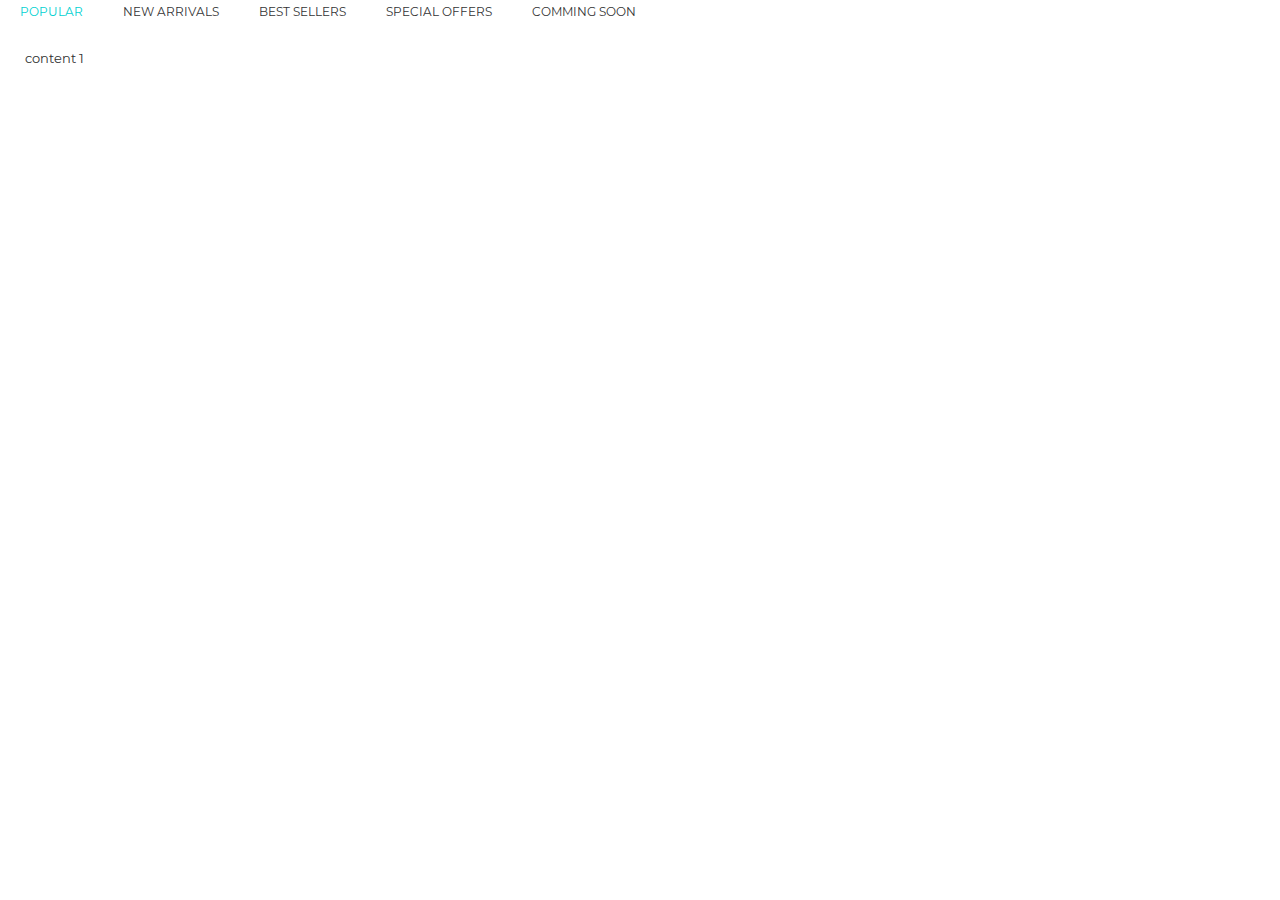
==== brr.html @ a83e32d1 "Enter" ====
<!DOCTYPE html>
<html>
<head>
    <meta charset="utf-8" />
    <meta http-equiv="X-UA-Compatible" content="IE=edge">
    <title>Page Title</title>
    <meta name="viewport" content="width=device-width, initial-scale=1">
    <link rel="stylesheet" type="text/css" media="screen" href="/css/brr.css" />
    <link rel="stylesheet" type="text/css" href="/css/reset.css">
    <link rel="stylesheet" href="/fonts/monserrat/Montserrat-Regular.otf">
    <script src="main.js"></script>
</head>
<body>
    <ul class="tabs">
    
        <li class="tab">
            <input type="radio" name="tabs" checked="checked" id="tab1" />
            <label for="tab1">popular</label>
            <div id="tab-content1" class="content">
                <h1>content 1</h1>
            </div>
        </li>
        
        <li class="tab">
            <input type="radio" name="tabs" id="tab2" />
            <label for="tab2">new arrivals</label>   
            <div id="tab-content2" class="content">
                <h1>content 2</h1>  
            </div>
        </li>

        <li class="tab">
            <input type="radio" name="tabs" id="tab3" />
            <label for="tab3">best sellers</label>   
            <div id="tab-content3" class="content">
                <h1>content 3</h1>  
            </div>
        </li>

        <li class="tab">
            <input type="radio" name="tabs" id="tab4" />
            <label for="tab4">special offers</label>   
            <div id="tab-content4" class="content">
                <h1>content 4</h1>  
            </div>
        </li>

        <li class="tab">
            <input type="radio" name="tabs" id="tab5" />
            <label for="tab5">comming soon</label>   
            <div id="tab-content5" class="content">
                <h1>content 5</h1>  
            </div>
        </li>
        
    </ul>
    
    
</body>
</html>
---- css/brr.css ----
@font-face{
    font-family: monseregular;
    src: url("/fonts/monserrat/Montserrat-Regular.otf")
}


.tabs{
    width: 100%;
    display: block;
    position: relative;
    font-family: 'monseregular';
    }

.tabs .tab{
    float: left;
    display: block;
    font-size: 13px;
}

.tabs .tab>input[type="radio"] {
    display: none;
}

.tabs .tab>label {
    display: block;
    padding: 6px 20px;
    font-size: 12px;
    text-transform: uppercase;
    cursor: pointer;
    position: relative;
    color: #333333;
    background: #ffffff;
}

.tabs .tab>label:hover{
    color: #00d1d1;
    background-color: #ffffff;
}

.tabs .tab>label:active{
    color: #00d1d1;
    background-color: #ffffff;
}

.tabs .content {
    z-index: 0;/* or display: none; */
    overflow: hidden;
    width: 80%;
    padding: 25px;
    position: absolute;
    top: 27px;
    left: 0;
    background: #ffffff;
    color: #303030;
    
    opacity:0;
    transition: opacity 400ms ease-out;
}

.tabs>.tab>[id^="tab"]:checked + label {
    top: 0;
    background: #ffffff;
    color: #00d1d1;
}

.tabs>.tab>[id^="tab"]:checked ~ [id^="tab-content"] {
    z-index: 1;/* or display: block; */
    opacity: 1;
    transition: opacity 2s ease-out;
}

@media only screen and (max-width: 655px){
    .tabs {
        display: flex;
        flex-direction: column;
        position: relative;
        justify-content: center;
    }

    .tabs .content{
        position: absolute;
        margin-top: 120px;
        background-color: #fff;
    }
}
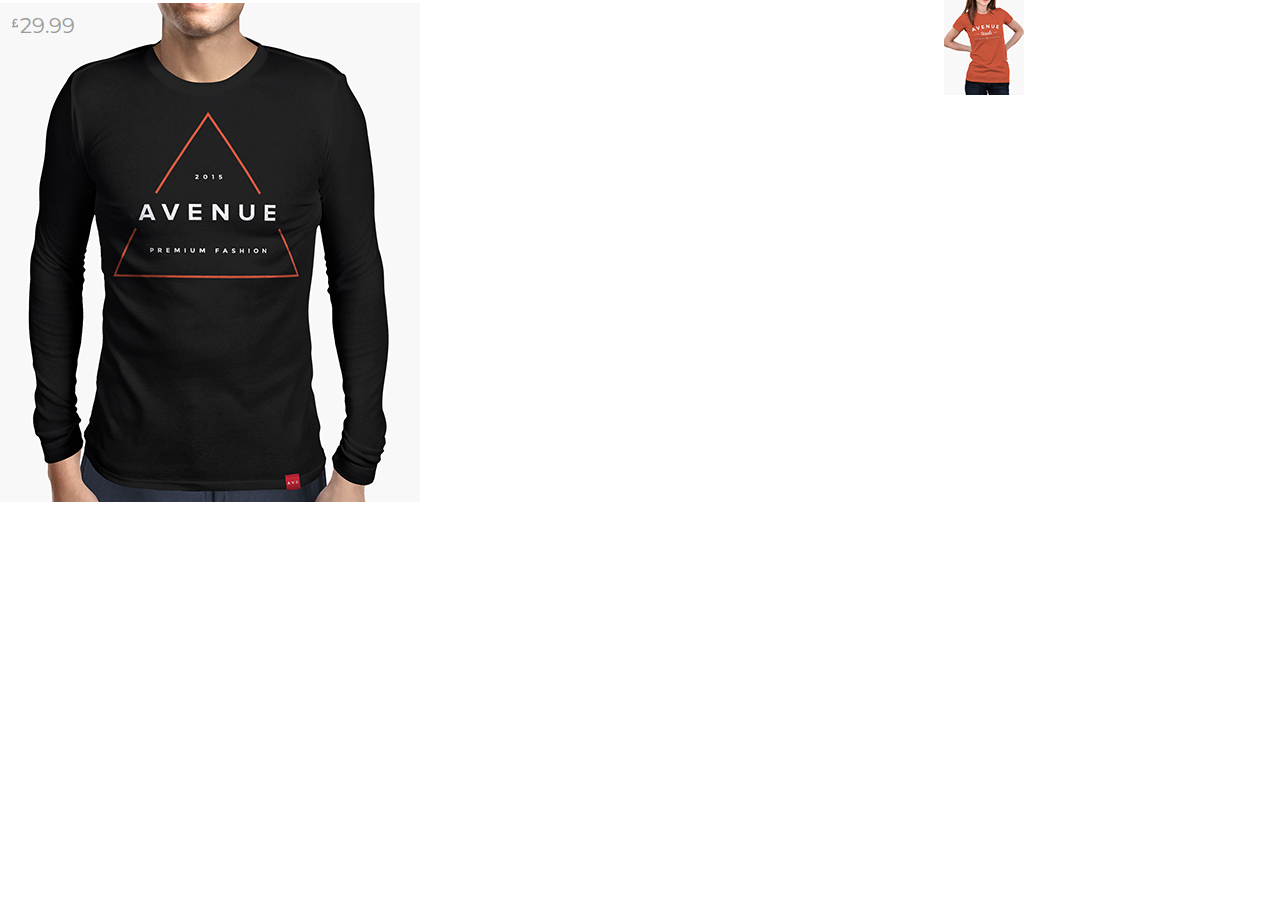
==== commit d91eed55: "Enter" ====
--- a/brr.html
+++ b/brr.html
@@ -3,58 +3,24 @@
 <head>
     <meta charset="utf-8" />
     <meta http-equiv="X-UA-Compatible" content="IE=edge">
-    <title>Page Title</title>
+    <title>AVENUE FASHION</title>
     <meta name="viewport" content="width=device-width, initial-scale=1">
-    <link rel="stylesheet" type="text/css" media="screen" href="/css/brr.css" />
-    <link rel="stylesheet" type="text/css" href="/css/reset.css">
-    <link rel="stylesheet" href="/fonts/monserrat/Montserrat-Regular.otf">
-    <script src="main.js"></script>
+    <!-- StyleSheets -->
+    <link rel="stylesheet" href="css/reset.css">
+    <link rel="stylesheet" type="text/css" media="screen" href="css/brr.css" />
+
+    <!-- Fonts -->
+    <link rel="stylesheet" href="css/fonts.css">
+    <link rel="stylesheet" href="https://use.fontawesome.com/releases/v5.5.0/css/all.css" integrity="sha384-B4dIYHKNBt8Bc12p+WXckhzcICo0wtJAoU8YZTY5qE0Id1GSseTk6S+L3BlXeVIU" crossorigin="anonymous">
+
 </head>
 <body>
-    <ul class="tabs">
-    
-        <li class="tab">
-            <input type="radio" name="tabs" checked="checked" id="tab1" />
-            <label for="tab1">popular</label>
-            <div id="tab-content1" class="content">
-                <h1>content 1</h1>
-            </div>
-        </li>
-        
-        <li class="tab">
-            <input type="radio" name="tabs" id="tab2" />
-            <label for="tab2">new arrivals</label>   
-            <div id="tab-content2" class="content">
-                <h1>content 2</h1>  
-            </div>
-        </li>
 
-        <li class="tab">
-            <input type="radio" name="tabs" id="tab3" />
-            <label for="tab3">best sellers</label>   
-            <div id="tab-content3" class="content">
-                <h1>content 3</h1>  
-            </div>
-        </li>
 
-        <li class="tab">
-            <input type="radio" name="tabs" id="tab4" />
-            <label for="tab4">special offers</label>   
-            <div id="tab-content4" class="content">
-                <h1>content 4</h1>  
-            </div>
-        </li>
-
-        <li class="tab">
-            <input type="radio" name="tabs" id="tab5" />
-            <label for="tab5">comming soon</label>   
-            <div id="tab-content5" class="content">
-                <h1>content 5</h1>  
-            </div>
-        </li>
-        
-    </ul>
-    
-    
+    <div class="image-container">
+        <img class="image" src="/imgs/item1.png" alt="">
+        <img class="back-hover" src="/imgs/hover-image1.png" alt="image">
+    </div>    
+    <p class="product-price">29.99</p>
 </body>
 </html>--- a/css/brr.css
+++ b/css/brr.css
@@ -1,85 +1,29 @@
-@font-face{
-    font-family: monseregular;
-    src: url("/fonts/monserrat/Montserrat-Regular.otf")
+.image{
+    position: relative;
 }
 
-
-.tabs{
-    width: 100%;
-    display: block;
-    position: relative;
-    font-family: 'monseregular';
-    }
-
-.tabs .tab{
-    float: left;
-    display: block;
-    font-size: 13px;
+.back-hover{
+    position: absolute;
+    right: 20%;
 }
 
-.tabs .tab>input[type="radio"] {
-    display: none;
+.product-price{
+    position: absolute;
+    top: 15px;
+    left: 20px;
+    font-size: 21px;
+    color: #9a9a9a;
+    vertical-align: top;
+    font-family: 'monseregular';
+    cursor: pointer;
 }
 
-.tabs .tab>label {
-    display: block;
-    padding: 6px 20px;
-    font-size: 12px;
-    text-transform: uppercase;
+.product-price::before{
+    content: url('/imgs/icons/pound-sign-solid.svg');
+    display: inline-block;
+    width: 6px;
+    position: absolute;
+    left: -8px;
+    top: -5px;
     cursor: pointer;
-    position: relative;
-    color: #333333;
-    background: #ffffff;
 }
-
-.tabs .tab>label:hover{
-    color: #00d1d1;
-    background-color: #ffffff;
-}
-
-.tabs .tab>label:active{
-    color: #00d1d1;
-    background-color: #ffffff;
-}
-
-.tabs .content {
-    z-index: 0;/* or display: none; */
-    overflow: hidden;
-    width: 80%;
-    padding: 25px;
-    position: absolute;
-    top: 27px;
-    left: 0;
-    background: #ffffff;
-    color: #303030;
-    
-    opacity:0;
-    transition: opacity 400ms ease-out;
-}
-
-.tabs>.tab>[id^="tab"]:checked + label {
-    top: 0;
-    background: #ffffff;
-    color: #00d1d1;
-}
-
-.tabs>.tab>[id^="tab"]:checked ~ [id^="tab-content"] {
-    z-index: 1;/* or display: block; */
-    opacity: 1;
-    transition: opacity 2s ease-out;
-}
-
-@media only screen and (max-width: 655px){
-    .tabs {
-        display: flex;
-        flex-direction: column;
-        position: relative;
-        justify-content: center;
-    }
-
-    .tabs .content{
-        position: absolute;
-        margin-top: 120px;
-        background-color: #fff;
-    }
-}--- a/css/fonts.css
+++ b/css/fonts.css
@@ -0,0 +1,15 @@
+@font-face{
+    font-family: proxy;
+    src: url("/fonts/proximanova/Proxima\ Nova\ Bold.ttf")
+}
+
+@font-face{
+    font-family: monsebold;
+    src: url("/fonts/monserrat/Montserrat-Bold.otf")
+}
+
+@font-face{
+    font-family: monseregular;
+    src: url("/fonts/monserrat/Montserrat-Regular.otf")
+}
+
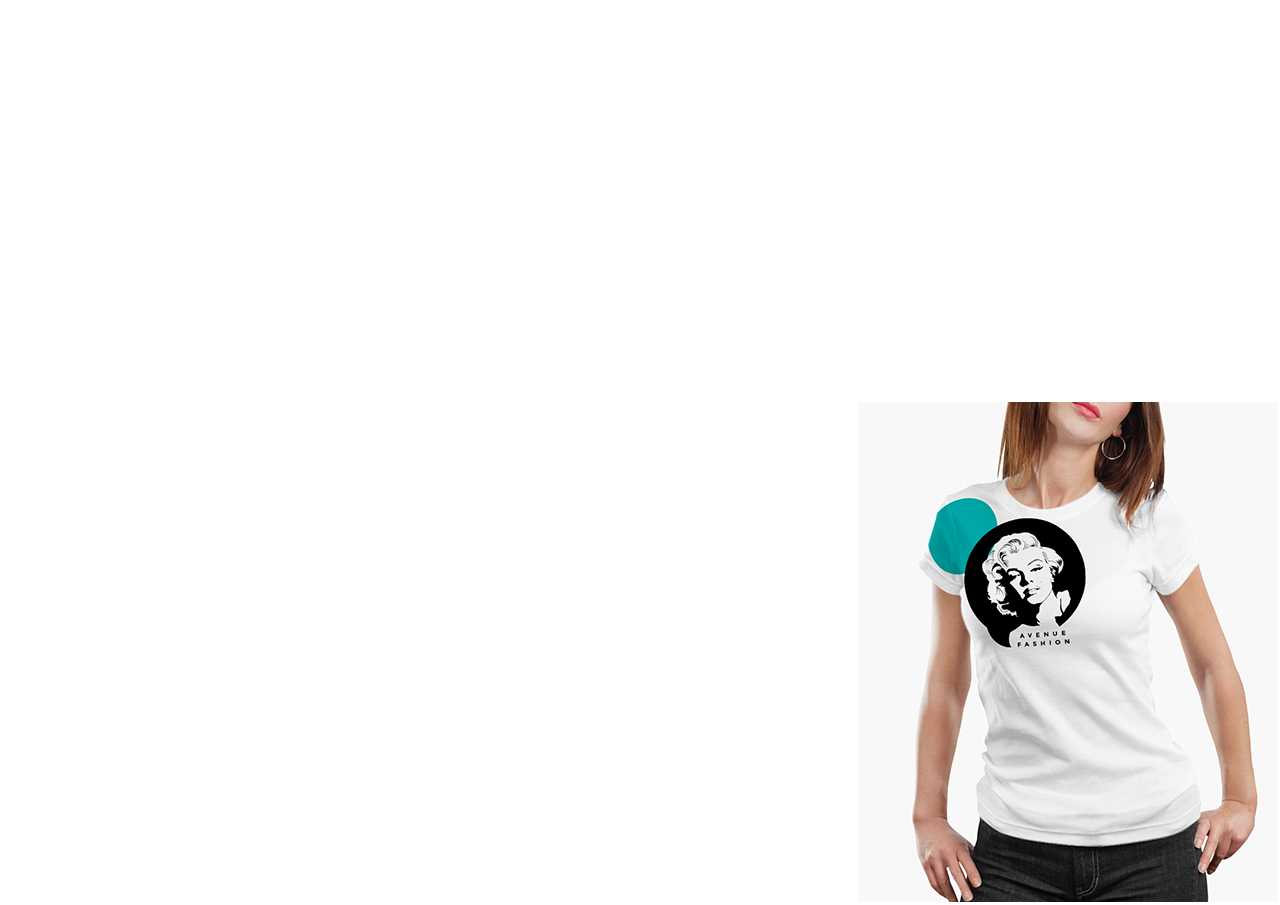
==== commit ec0feef8: "Enter" ====
--- a/brr.html
+++ b/brr.html
@@ -16,11 +16,11 @@
 </head>
 <body>
 
+    <div class="image-parent">
+        <img src="/imgs/item2.png" alt="">
+        <img src="/imgs/hover-image1.png" class="image-child" alt="">
+        <img src="/imgs/hover-image2.png" class="image-child2" alt="">
+    </div>
 
-    <div class="image-container">
-        <img class="image" src="/imgs/item1.png" alt="">
-        <img class="back-hover" src="/imgs/hover-image1.png" alt="image">
-    </div>    
-    <p class="product-price">29.99</p>
 </body>
 </html>--- a/css/brr.css
+++ b/css/brr.css
@@ -1,29 +1,29 @@
-.image{
+.image-parent{
     position: relative;
+    float: right;
+    margin-top: 400px;
 }
 
-.back-hover{
-    position: absolute;
-    right: 20%;
+.image-child2{
+    display: none;
 }
 
-.product-price{
-    position: absolute;
-    top: 15px;
-    left: 20px;
-    font-size: 21px;
-    color: #9a9a9a;
-    vertical-align: top;
-    font-family: 'monseregular';
-    cursor: pointer;
+.image-child{
+    display: none;
 }
 
-.product-price::before{
-    content: url('/imgs/icons/pound-sign-solid.svg');
-    display: inline-block;
-    width: 6px;
+.image-child:hover{
     position: absolute;
-    left: -8px;
-    top: -5px;
-    cursor: pointer;
+    right: 20px;
+    top: 5%;
+    border: 2px solid #fff;
+    z-index: 3;
 }
+
+.image-child2:hover{
+    position: absolute;
+    right: 20px;
+    top: 30%;
+    border: 2px solid #fff;
+    z-index: 3;
+}
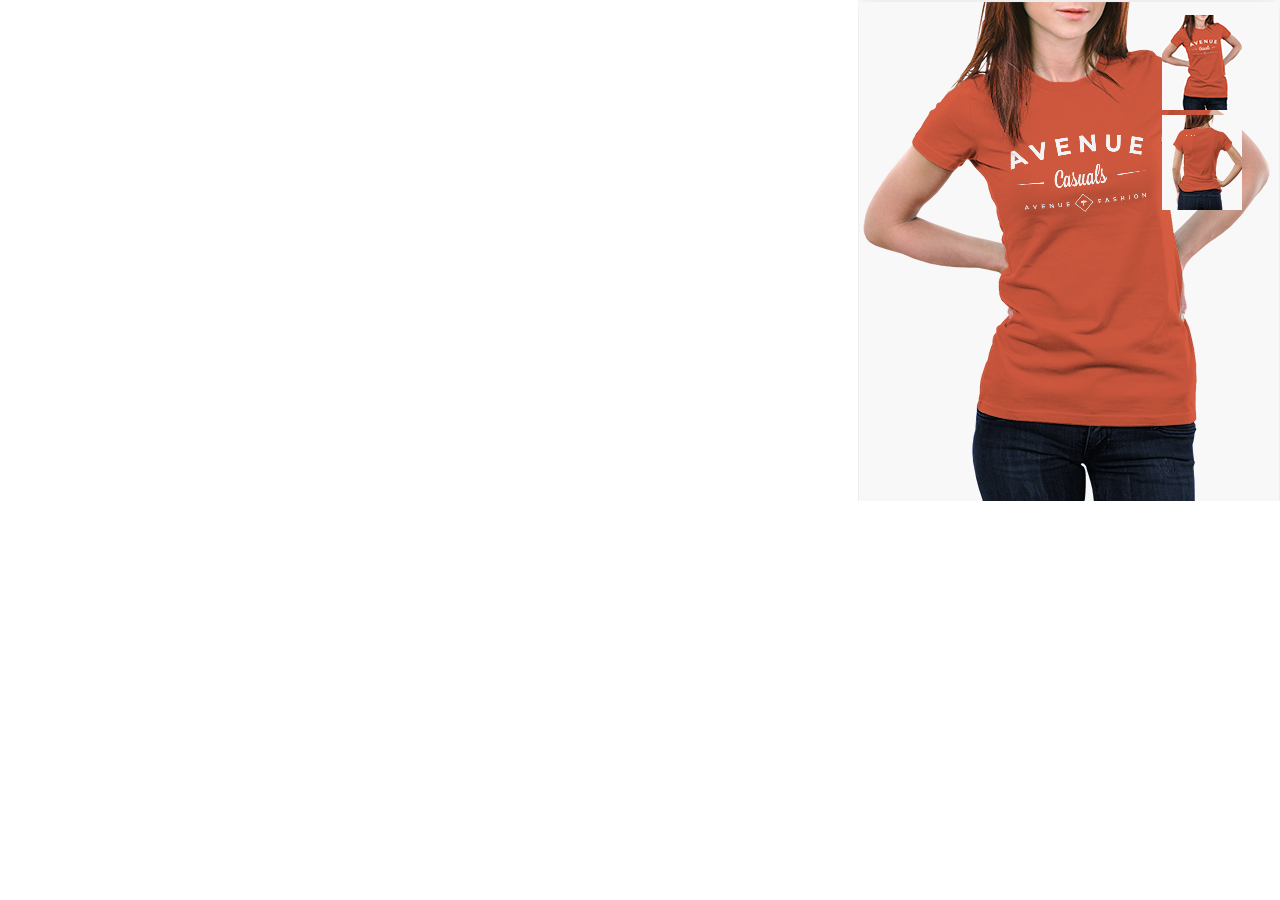
==== commit f5af26fe: "Enter" ====
--- a/brr.html
+++ b/brr.html
@@ -16,11 +16,13 @@
 </head>
 <body>
 
-    <div class="image-parent">
-        <img src="/imgs/item2.png" alt="">
-        <img src="/imgs/hover-image1.png" class="image-child" alt="">
-        <img src="/imgs/hover-image2.png" class="image-child2" alt="">
+<div class="image-parent">
+    <img src="/imgs/item5.png" alt="image">
+    <div class="hover-images">
+        <img src="/imgs/hover-image1.png" class="hover" alt="hover">
+        <img src="/imgs/hover-image2.png" class="hover" alt="hover">
     </div>
+</div>
 
 </body>
 </html>--- a/css/brr.css
+++ b/css/brr.css
@@ -1,29 +1,19 @@
 .image-parent{
     position: relative;
-    float: right;
-    margin-top: 400px;
+    display: flex;
+    justify-content: flex-end;
 }
 
-.image-child2{
-    display: none;
+
+.hover-images{
+    position: absolute;
+    display: flex;
+    flex-direction: column;
+    top: 3%;
+    right: 3%;
 }
 
-.image-child{
-    display: none;
-}
 
-.image-child:hover{
-    position: absolute;
-    right: 20px;
-    top: 5%;
-    border: 2px solid #fff;
-    z-index: 3;
-}
-
-.image-child2:hover{
-    position: absolute;
-    right: 20px;
-    top: 30%;
-    border: 2px solid #fff;
-    z-index: 3;
-}
+.hover{
+    margin-bottom: 5px; 
+}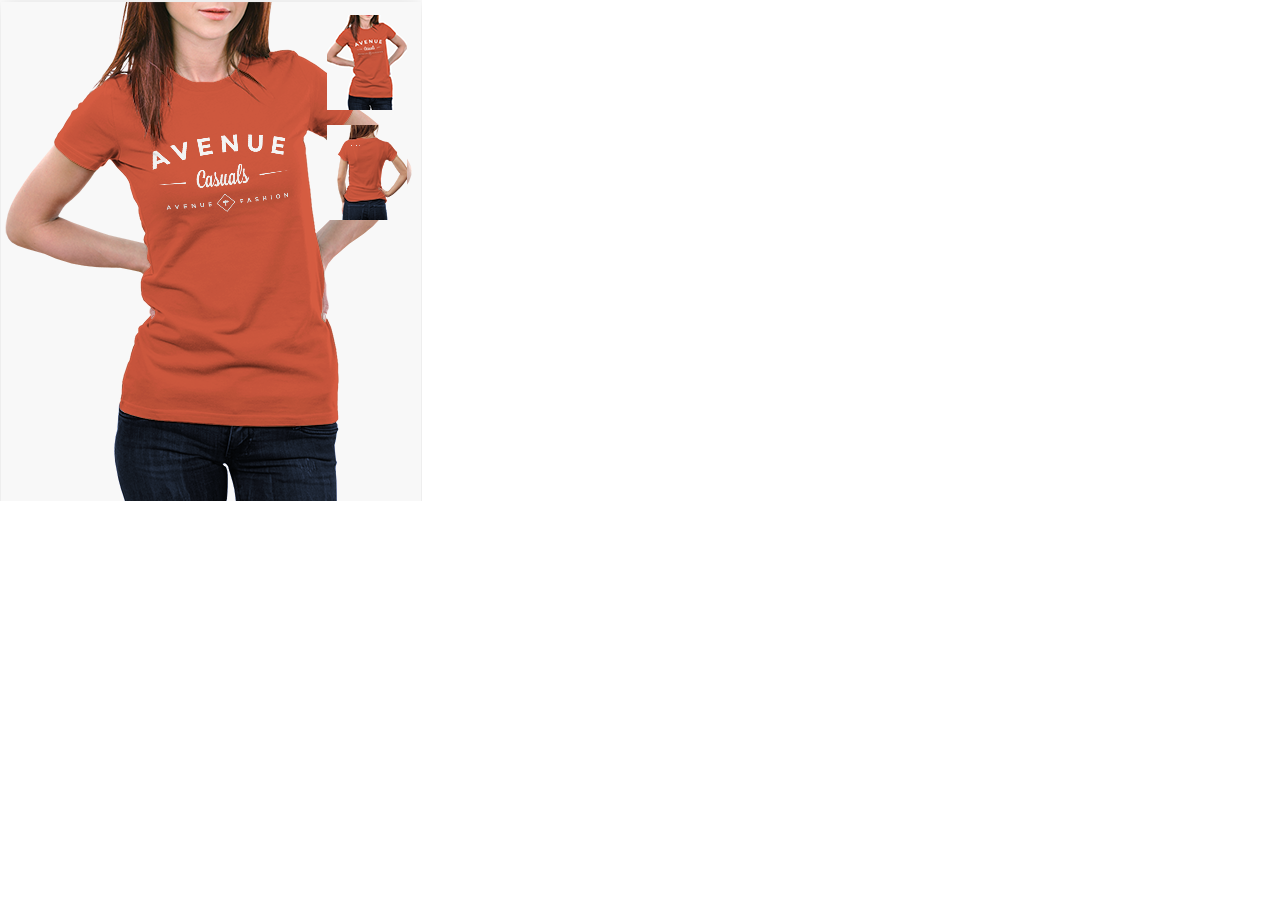
==== commit b9d38e4b: "Enter" ====
--- a/brr.html
+++ b/brr.html
@@ -16,13 +16,15 @@
 </head>
 <body>
 
-<div class="image-parent">
-    <img src="/imgs/item5.png" alt="image">
-    <div class="hover-images">
-        <img src="/imgs/hover-image1.png" class="hover" alt="hover">
-        <img src="/imgs/hover-image2.png" class="hover" alt="hover">
+<div id="image-parent">
+    <img src="/imgs/item5.png" onmouseover="mouseOver()" onmouseout="mouseOut()" alt="image">
+    <div id="hover-images" >
+        <img src="/imgs/hover-image1.png" id="hover" alt="">
+        <img src="/imgs/hover-image2.png" id="hover" alt="">
+        <source>
     </div>
 </div>
 
+<script type="text/javascript" src="/js/brr.js"></script>
 </body>
 </html>--- a/css/brr.css
+++ b/css/brr.css
@@ -1,19 +1,20 @@
-.image-parent{
+#image-parent{
     position: relative;
-    display: flex;
-    justify-content: flex-end;
+    display: inline-block;
+    width: auto;
+    height: auto;
 }
 
 
-.hover-images{
+#hover-images{
     position: absolute;
     display: flex;
     flex-direction: column;
-    top: 3%;
-    right: 3%;
+    top: 15px;
+    right: 15px;
 }
 
 
-.hover{
-    margin-bottom: 5px; 
+#hover{
+    margin-bottom: 15px;
 }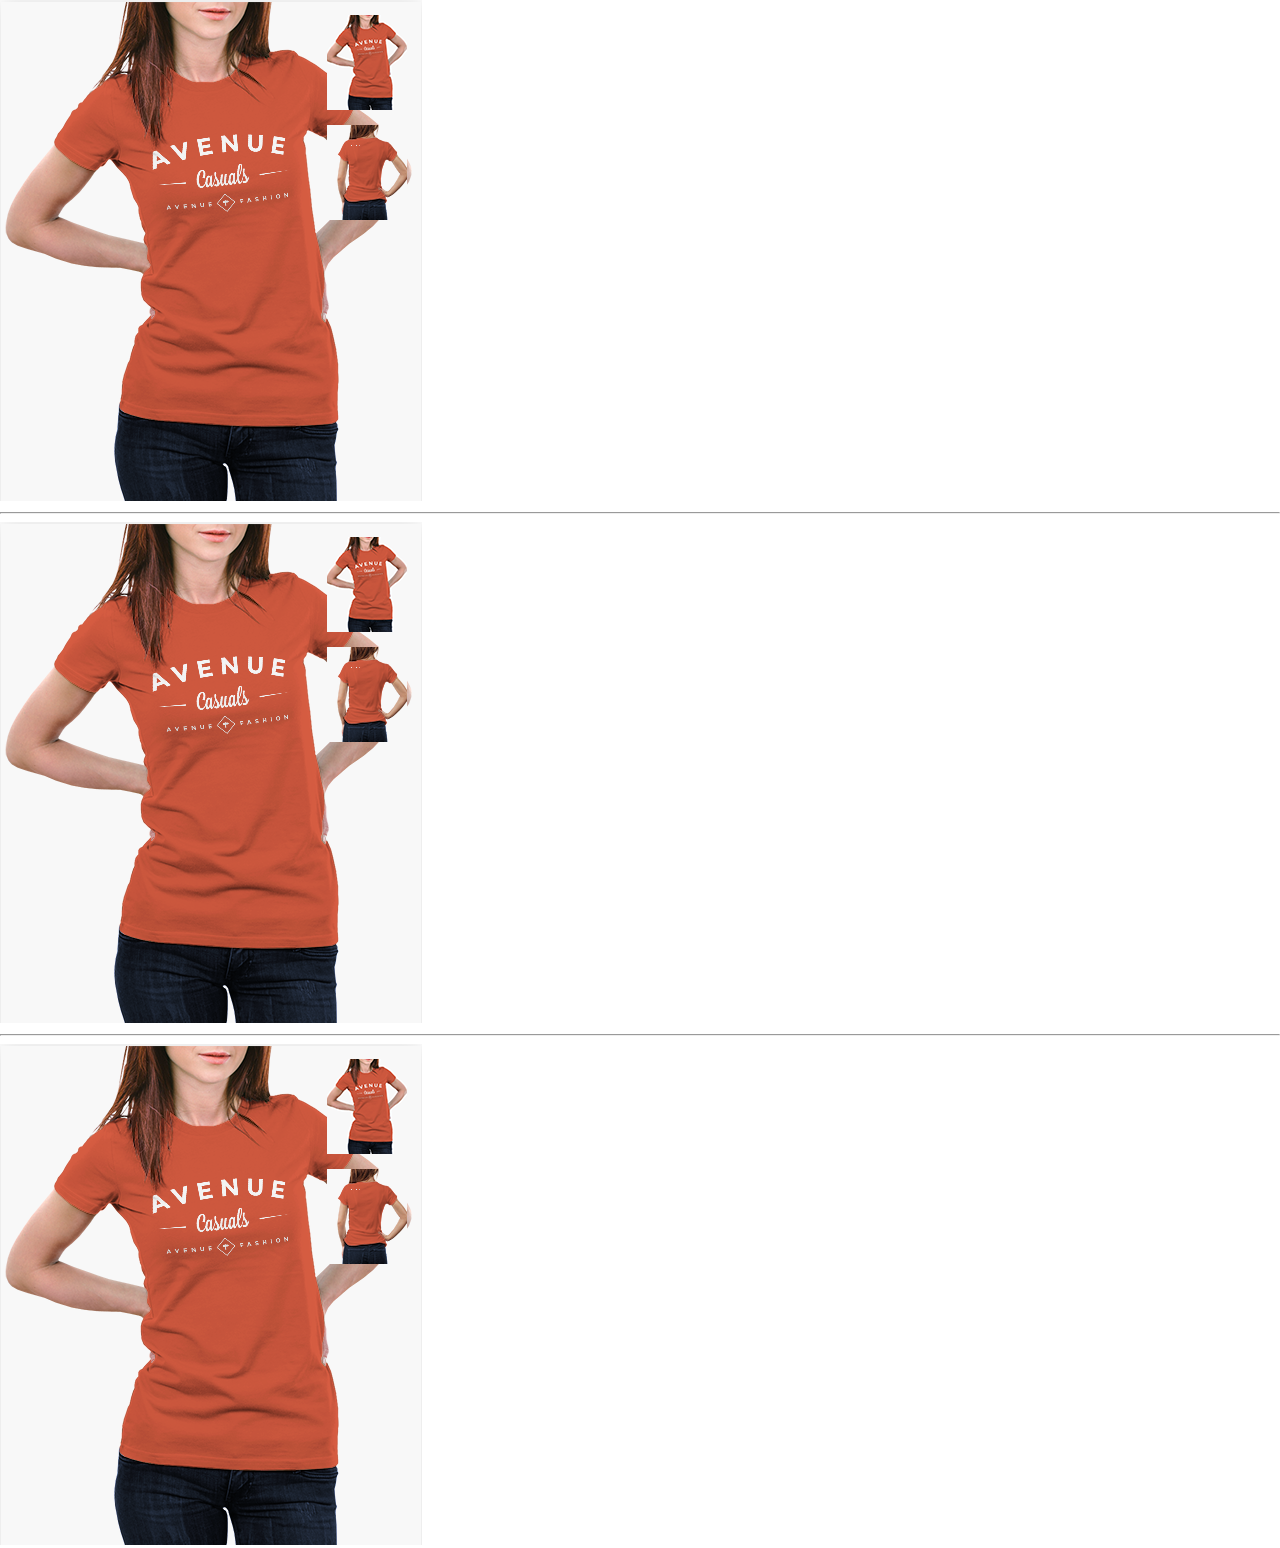
==== commit 2ca524bc: "Enter" ====
--- a/brr.html
+++ b/brr.html
@@ -16,11 +16,29 @@
 </head>
 <body>
 
-<div id="image-parent">
+<div class="image-parent" onmouseover="mouseOver()" onmouseout="mouseOut()">
     <img src="/imgs/item5.png" onmouseover="mouseOver()" onmouseout="mouseOut()" alt="image">
-    <div id="hover-images" >
-        <img src="/imgs/hover-image1.png" id="hover" alt="">
-        <img src="/imgs/hover-image2.png" id="hover" alt="">
+    <div class="hover-images" >
+        <img src="/imgs/hover-image1.png" class="hover" alt="">
+        <img src="/imgs/hover-image2.png" class="hover" alt="">
+        <source>
+    </div>
+</div>
+<hr>
+<div class="image-parent" onmouseover="mouseOver()" onmouseout="mouseOut()">
+    <img src="/imgs/item5.png" onmouseover="mouseOver()" onmouseout="mouseOut()" alt="image">
+    <div class="hover-images" >
+        <img src="/imgs/hover-image1.png" class="hover" alt="">
+        <img src="/imgs/hover-image2.png" class="hover" alt="">
+        <source>
+    </div>
+</div>
+<hr>
+<div class="image-parent" onmouseover="mouseOver()" onmouseout="mouseOut()">
+    <img src="/imgs/item5.png"  alt="image">
+    <div class="hover-images" >
+        <img src="/imgs/hover-image1.png" class="hover" alt="">
+        <img src="/imgs/hover-image2.png" class="hover" alt="">
         <source>
     </div>
 </div>
--- a/css/brr.css
+++ b/css/brr.css
@@ -1,4 +1,4 @@
-#image-parent{
+.image-parent{
     position: relative;
     display: inline-block;
     width: auto;
@@ -6,7 +6,7 @@
 }
 
 
-#hover-images{
+.hover-images{
     position: absolute;
     display: flex;
     flex-direction: column;
@@ -15,6 +15,6 @@
 }
 
 
-#hover{
+.hover{
     margin-bottom: 15px;
 }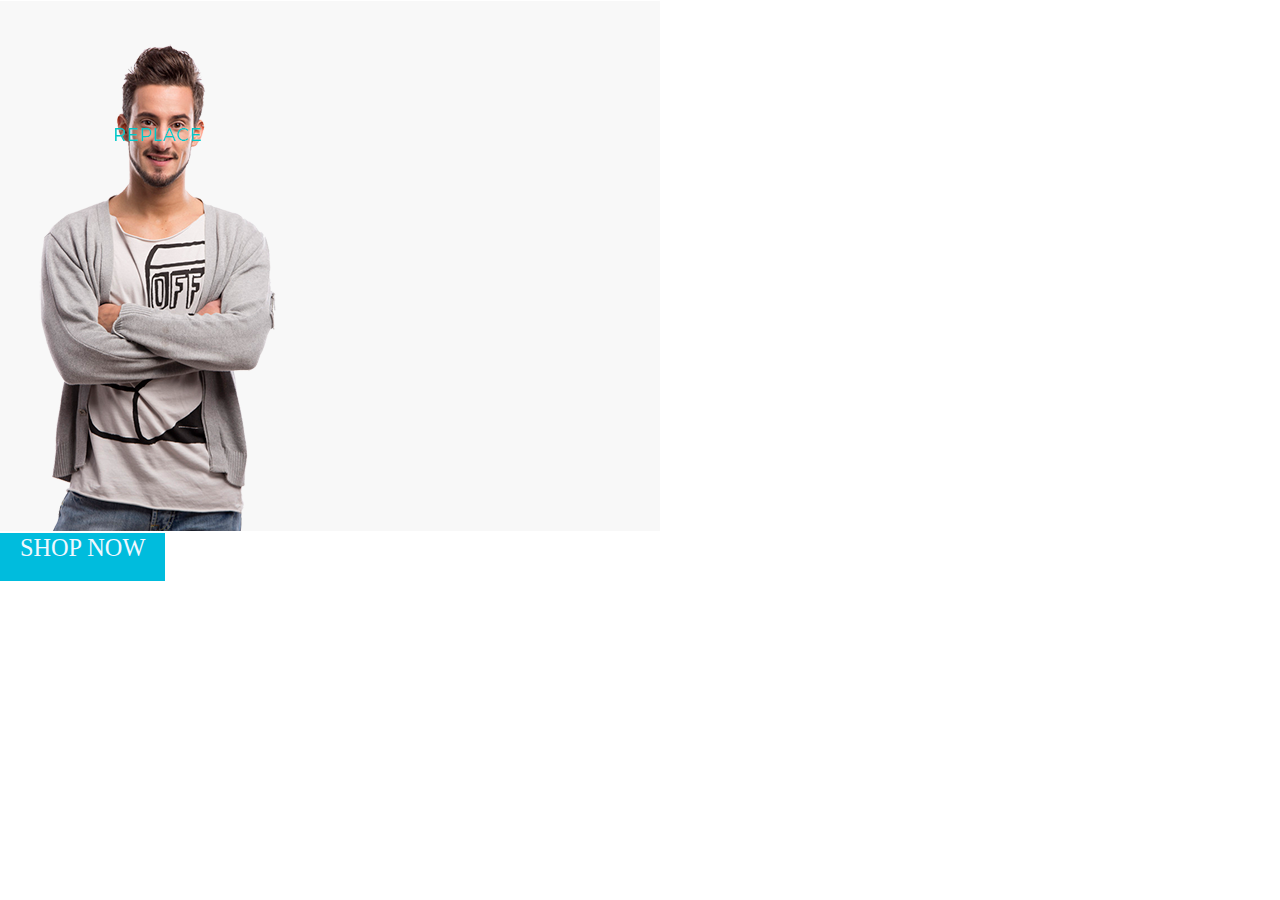
==== commit 22db1e40: "Enter" ====
--- a/brr.html
+++ b/brr.html
@@ -15,34 +15,10 @@
 
 </head>
 <body>
-
-<div class="image-parent" onmouseover="mouseOver()" onmouseout="mouseOut()">
-    <img src="/imgs/item5.png" onmouseover="mouseOver()" onmouseout="mouseOut()" alt="image">
-    <div class="hover-images" >
-        <img src="/imgs/hover-image1.png" class="hover" alt="">
-        <img src="/imgs/hover-image2.png" class="hover" alt="">
-        <source>
+    <img class="image" src="/imgs/lookbook-man.png" alt="image">
+    <div>
+        <a class="link" href="#">shop now</a>
     </div>
-</div>
-<hr>
-<div class="image-parent" onmouseover="mouseOver()" onmouseout="mouseOut()">
-    <img src="/imgs/item5.png" onmouseover="mouseOver()" onmouseout="mouseOut()" alt="image">
-    <div class="hover-images" >
-        <img src="/imgs/hover-image1.png" class="hover" alt="">
-        <img src="/imgs/hover-image2.png" class="hover" alt="">
-        <source>
-    </div>
-</div>
-<hr>
-<div class="image-parent" onmouseover="mouseOver()" onmouseout="mouseOut()">
-    <img src="/imgs/item5.png"  alt="image">
-    <div class="hover-images" >
-        <img src="/imgs/hover-image1.png" class="hover" alt="">
-        <img src="/imgs/hover-image2.png" class="hover" alt="">
-        <source>
-    </div>
-</div>
-
-<script type="text/javascript" src="/js/brr.js"></script>
+    
 </body>
 </html>--- a/css/brr.css
+++ b/css/brr.css
@@ -1,20 +1,38 @@
-.image-parent{
+.image{
+    height: 100%;
+    max-width: 100%;
     position: relative;
-    display: inline-block;
-    width: auto;
-    height: auto;
 }
 
-
-.hover-images{
-    position: absolute;
-    display: flex;
-    flex-direction: column;
-    top: 15px;
-    right: 15px;
+body{
+    text-transform: uppercase;
 }
 
+.hover{
+    position: absolute;
+    bottom: 50%;
+}
 
-.hover{
-    margin-bottom: 15px;
+.title{
+    font-size: 8vh;
+    font-family: 'monsebold';
+    left: 0;
+    z-index: 1;
+}
+
+.title2{
+    font-size: 8vh;
+    font-family: 'monseregular';
+}
+
+.desc{
+    font-size: 2vh;
+}
+
+.link{
+    font-size: 2.7vh;
+    padding: 20px;
+    background-color: #00bcdd;
+    color: aliceblue;
+    text-decoration: none;
 }